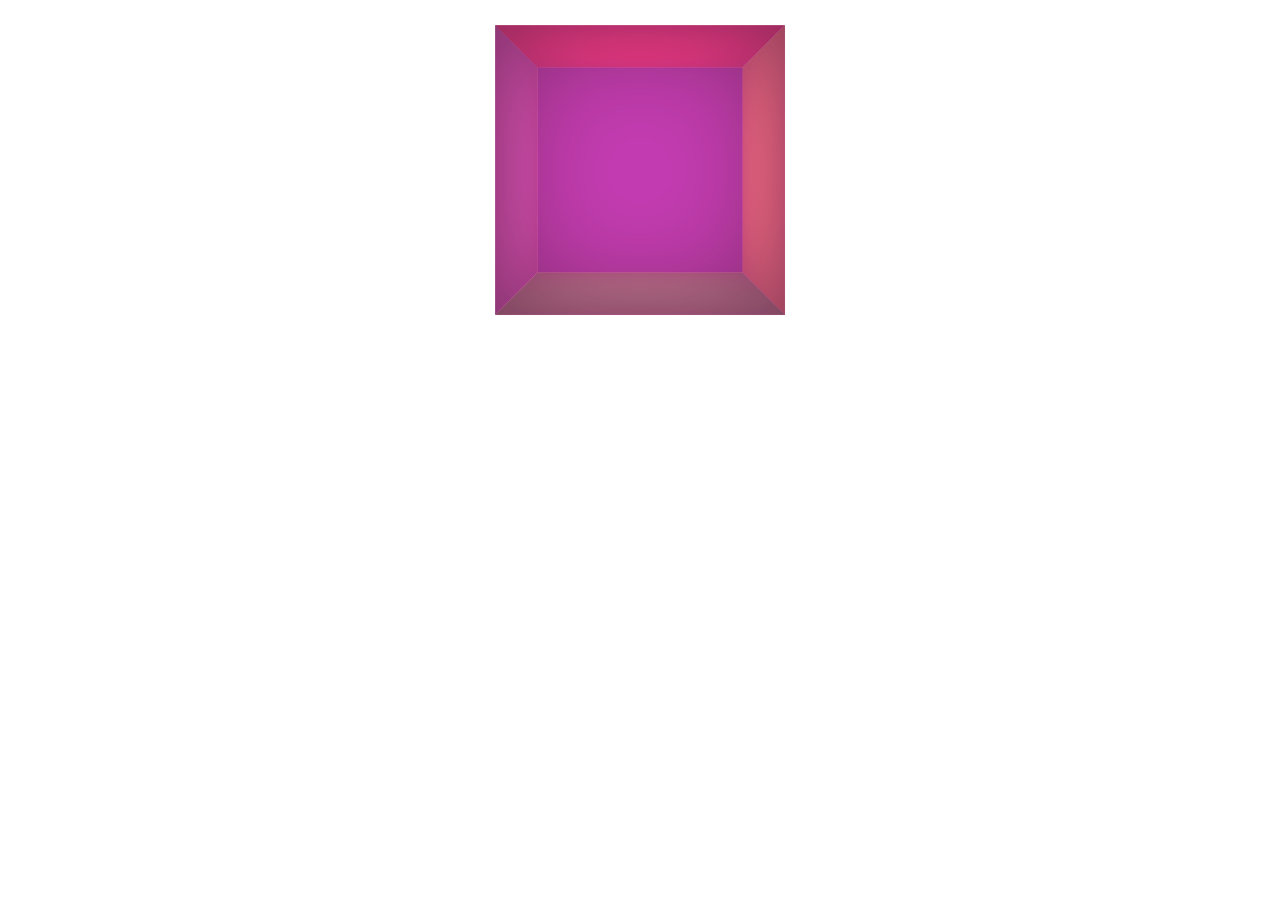
==== knockouch/demo/demoMobile.html @ 2e47170d "test last variant" ====
﻿<!DOCTYPE html>
<html xmlns="http://www.w3.org/1999/xhtml">
<head>
    <meta http-equiv="Content-Type" content="text/html; charset=utf-8" />
    <meta name="viewport" content="width=device-width, initial-scale=1, maximum-scale=1, user-scalable=0"/>
    <script src="../libs/knockout-2.2.1.js"></script>
    <script src="../libs/hammer.js"></script>
    <script src="../src/knockouch.js"></script>
    <script src="http://ajax.googleapis.com/ajax/libs/jquery/1.9.0/jquery.min.js"></script>
    <title></title>
    <style>
        body {
            padding: 0;
            margin: 0;
            -webkit-perspective: 700px;
        }

        .cube {
            height: 240px;
            position: relative;
            margin: 50px auto;
            width: 240px;
            -webkit-transform-style: preserve-3d;
        }

        .face {
            background-color: rgb(50, 50, 50);
            -webkit-box-shadow: inset 0 0 100px rgba(0, 0, 0, 0.5);
            height: 240px;
            opacity: 0.7;
            position: absolute;
            width: 240px;
        }

        .one {
            background-color: rgb(242, 24, 25);
            -webkit-transform: rotateX(90deg) translateZ(120px);
        }

        .two {
            background-color: rgb(235, 41, 158);
            -webkit-transform: translateZ(120px);
        }

        .three {
            background-color: rgb(252, 209, 22);
            -webkit-transform: rotateY(90deg) translateZ(120px);
        }

        .four {
            background-color: rgb(44, 45, 213);
            -webkit-transform: rotateY(180deg) translateZ(120px);
        }

        .five {
            background-color: rgb(125, 105, 181);
            -webkit-transform: rotateY(-90deg) translateZ(120px);
        }

        .cube .six {
            background-color: rgb(22, 226, 38);
            -webkit-transform: rotateX(-90deg) translateZ(120px) rotate(180deg);
        }
    </style>
</head>
<body data-bind="drag:rotate, dragend:endRotate">
    <div class="cube">
        <div class="face one"></div>
        <div class="face two"></div>
        <div class="face three"></div>
        <div class="face four"></div>
        <div class="face five"></div>
        <div class="face six"></div>
    </div>
</body>
</html>
<script>
    knockouch("Hammer", { drag_min_distance: 0 });


    document.ontouchmove = function (e) {
        e.preventDefault();
    }


    function CubeViewModel ()  {
        var self = this,
            rotateX = 0, rotateY = 0,
            endRotateX = 0, endRotateY = 0;

        self.rotate = function (ev) {
            rotateX = ev.gesture.deltaX / 2 + endRotateX;
            rotateY = (ev.gesture.deltaY / 2) * -1 + endRotateY;
            $('.cube')[0].style.webkitTransform = "rotateX(" + rotateY + "deg) rotateY(" + rotateX + "deg)";

        };
        self.endRotate = function () {
            endRotateX = rotateX;
            endRotateY = rotateY;
        };
        self.zoom = function () {
        };

    };
    ko.applyBindings(new CubeViewModel());

</script>
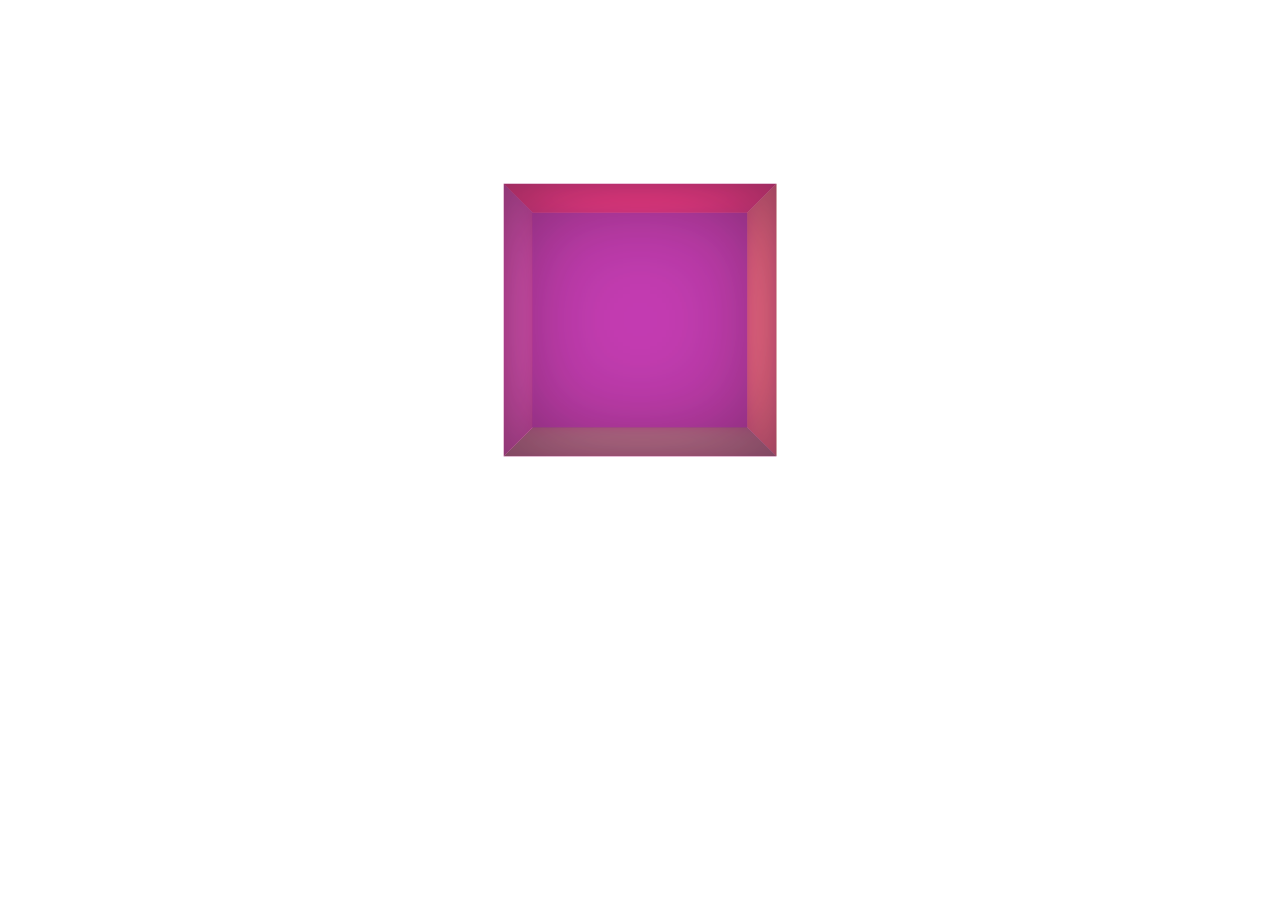
==== commit ce1a818d: "add desktop function to emulate multi touch on shift key" ====
--- a/knockouch/demo/demoMobile.html
+++ b/knockouch/demo/demoMobile.html
@@ -2,17 +2,22 @@
 <html xmlns="http://www.w3.org/1999/xhtml">
 <head>
     <meta http-equiv="Content-Type" content="text/html; charset=utf-8" />
-    <meta name="viewport" content="width=device-width, initial-scale=1, maximum-scale=1, user-scalable=0"/>
+
     <script src="../libs/knockout-2.2.1.js"></script>
     <script src="../libs/hammer.js"></script>
     <script src="../src/knockouch.js"></script>
+    <script src="../libs/hammer.fakemultitouch.js"></script>
     <script src="http://ajax.googleapis.com/ajax/libs/jquery/1.9.0/jquery.min.js"></script>
     <title></title>
     <style>
         body {
             padding: 0;
-            margin: 0;
-            -webkit-perspective: 700px;
+            margin: 200px 0px 0px 0px;
+            -webkit-perspective: 1000;
+            -ms-perspective: 1000px;
+            -moz-perspective: 1000px;
+            -o-perspective: 1000px;
+            perspective: 1000px;
         }
 
         .cube {
@@ -21,11 +26,18 @@
             margin: 50px auto;
             width: 240px;
             -webkit-transform-style: preserve-3d;
+            -ms-transform-style: preserve-3d;
+            -moz-transform-style: preserve-3d;
+            -o-transform-style: preserve-3d;
+            transform-style: preserve-3d;
         }
 
         .face {
             background-color: rgb(50, 50, 50);
             -webkit-box-shadow: inset 0 0 100px rgba(0, 0, 0, 0.5);
+            -ms-box-shadow: inset 0 0 100px rgba(0, 0, 0, 0.5);
+            -o-box-shadow: inset 0 0 100px rgba(0, 0, 0, 0.5);
+            box-shadow: inset 0 0 100px rgba(0, 0, 0, 0.5);
             height: 240px;
             opacity: 0.7;
             position: absolute;
@@ -35,35 +47,59 @@
         .one {
             background-color: rgb(242, 24, 25);
             -webkit-transform: rotateX(90deg) translateZ(120px);
+            -ms-transform: rotateX(90deg) translateZ(120px);
+            -moz-transform: rotateX(90deg) translateZ(120px);
+            -o-transform: rotateX(90deg) translateZ(120px);
+            transform: rotateX(90deg) translateZ(120px);
         }
 
         .two {
             background-color: rgb(235, 41, 158);
             -webkit-transform: translateZ(120px);
+            -ms-transform: translateZ(120px);
+            -moz-transform: translateZ(120px);
+            -o-transform: translateZ(120px);
+            transform: translateZ(120px);
         }
 
         .three {
             background-color: rgb(252, 209, 22);
             -webkit-transform: rotateY(90deg) translateZ(120px);
+            -ms-transform: rotateY(90deg) translateZ(120px);
+            -moz-transform: rotateY(90deg) translateZ(120px);
+            -o-transform: rotateY(90deg) translateZ(120px);
+            transform: rotateY(90deg) translateZ(120px);
         }
 
         .four {
             background-color: rgb(44, 45, 213);
             -webkit-transform: rotateY(180deg) translateZ(120px);
+            -ms-transform: rotateY(180deg) translateZ(120px);
+            -moz-transform: rotateY(180deg) translateZ(120px);
+            -o-transform: rotateY(180deg) translateZ(120px);
+            transform: rotateY(180deg) translateZ(120px);
         }
 
         .five {
             background-color: rgb(125, 105, 181);
             -webkit-transform: rotateY(-90deg) translateZ(120px);
+            -ms-transform: rotateY(-90deg) translateZ(120px);
+            -moz-transform: rotateY(-90deg) translateZ(120px);
+            -o-transform: rotateY(-90deg) translateZ(120px);
+            transform: rotateY(-90deg) translateZ(120px);
         }
 
         .cube .six {
             background-color: rgb(22, 226, 38);
             -webkit-transform: rotateX(-90deg) translateZ(120px) rotate(180deg);
+            -ms-transform: rotateX(-90deg) translateZ(120px) rotate(180deg);
+            -moz-transform: rotateX(-90deg) translateZ(120px) rotate(180deg);
+            -o-transform: rotateX(-90deg) translateZ(120px) rotate(180deg);
+            transform: rotateX(-90deg) translateZ(120px) rotate(180deg);
         }
     </style>
 </head>
-<body data-bind="drag:rotate, dragend:endRotate">
+<body data-bind="drag:rotate, dragend:endRotate,transform:zoom, transformend: endZoom">
     <div class="cube">
         <div class="face one"></div>
         <div class="face two"></div>
@@ -75,33 +111,48 @@
 </body>
 </html>
 <script>
-    knockouch("Hammer", { drag_min_distance: 0 });
-
+    knockouch("Hammer", { drag_min_distance: 5 });
 
     document.ontouchmove = function (e) {
         e.preventDefault();
     }
-
-
-    function CubeViewModel ()  {
+    var support = function (props) {
+        for (var i = 0, l = props.length; i < l; i++) {
+            if (typeof $('.cube')[0].style[props[i]] !== "undefined") {
+                return props[i];
+            }
+        }
+    };
+    var transformProps = 'transform webkitTransform mozTransform oTransform msTransform'.split(' '),
+        transformProp = support(transformProps);
+        
+    function CubeViewModel() {
         var self = this,
+            zoom = 1, endZoom = 0;
             rotateX = 0, rotateY = 0,
-            endRotateX = 0, endRotateY = 0;
+            scale = 0, rotate = 0,
+            endRotateX = 0, endRotateY = 0,
+            endScale = 0, endRotate = 0;
 
         self.rotate = function (ev) {
             rotateX = ev.gesture.deltaX / 2 + endRotateX;
             rotateY = (ev.gesture.deltaY / 2) * -1 + endRotateY;
-            $('.cube')[0].style.webkitTransform = "rotateX(" + rotateY + "deg) rotateY(" + rotateX + "deg)";
-
+            $('.cube')[0].style[transformProp] = "rotateX(" + rotateY + "deg) rotateY(" + rotateX + "deg)";
         };
         self.endRotate = function () {
             endRotateX = rotateX;
             endRotateY = rotateY;
         };
-        self.zoom = function () {
+        self.zoom = function (ev) {
+            zoom = ev.gesture.scale + endZoom;
+            $('body')[0].style[transformProp] = "scale(" + zoom + ")";
         };
-
+        self.endZoom = function () {
+            endZoom = zoom - 1;
+            zoom = 1;
+        };
     };
+    Hammer.plugins.fakeMultitouch();
     ko.applyBindings(new CubeViewModel());
 
 </script>
